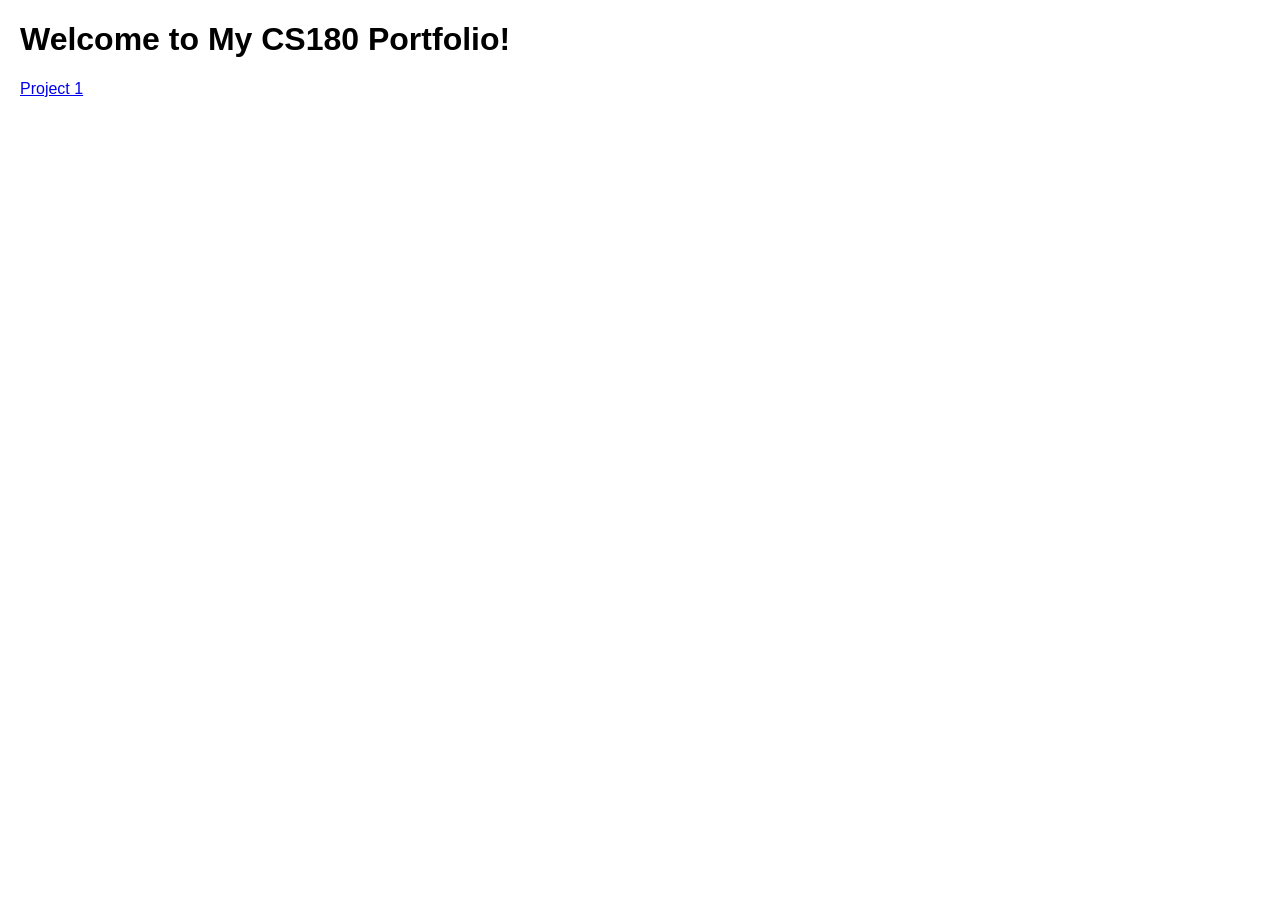
==== index.html @ 75734ddb "Create index.html" ====
<!DOCTYPE html>
<html>
<head>
    <title>My Portfolio</title>
    <style>
        body {
            font-family: Arial, sans-serif;
            margin: 20px;
        }
    </style>
</head>
<body>
    <h1>Welcome to My CS180 Portfolio!</h1>
    <a href="./1/index.html">Project 1</a>
</body>
</html>
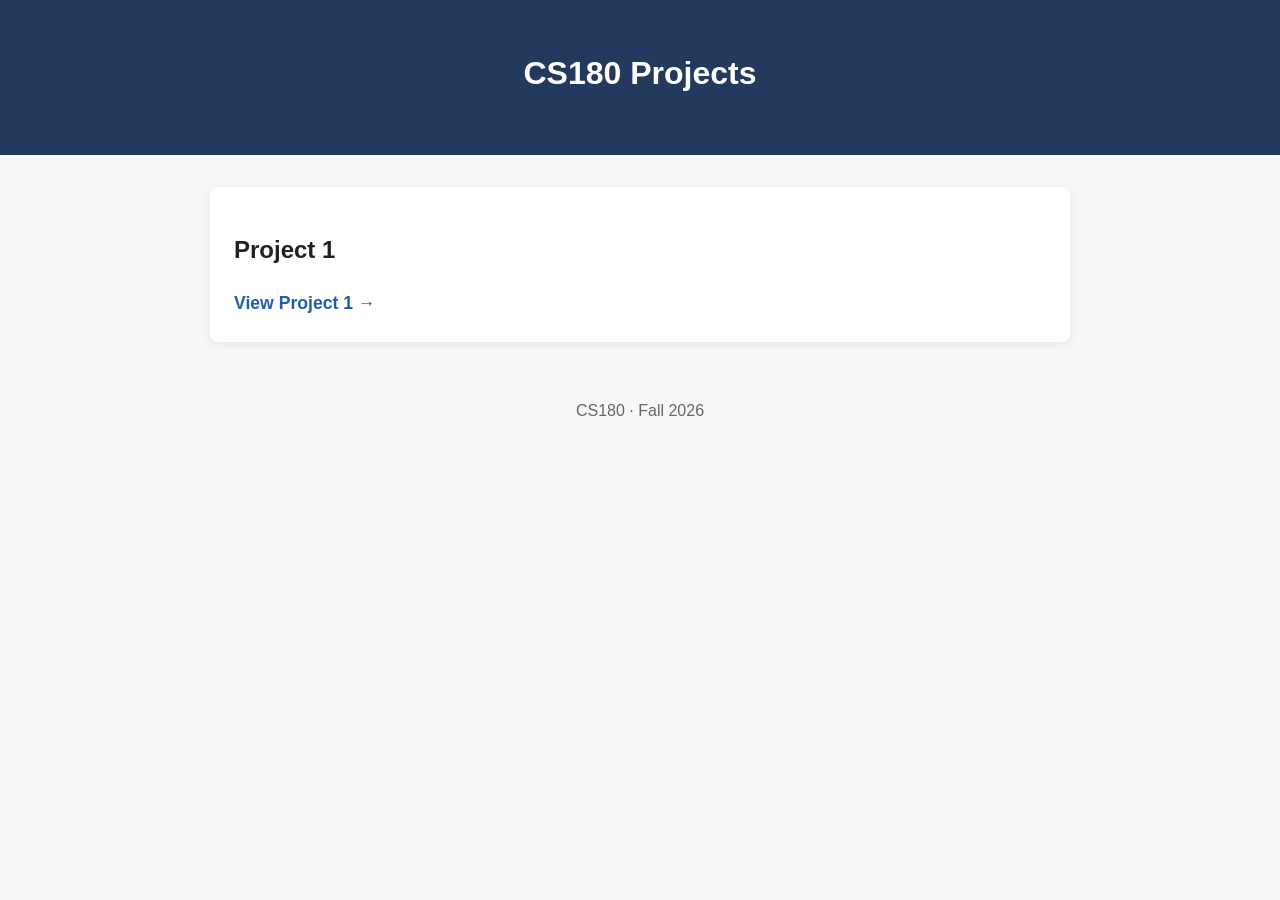
==== commit 2fad5a1f: "Update index.html" ====
--- a/index.html
+++ b/index.html
@@ -1,16 +1,29 @@
 <!DOCTYPE html>
-<html>
+<html lang="en">
 <head>
-    <title>My Portfolio</title>
-    <style>
-        body {
-            font-family: Arial, sans-serif;
-            margin: 20px;
-        }
-    </style>
+    <meta charset="UTF-8">
+    <meta name="viewport" content="width=device-width, initial-scale=1.0">
+
+    <title>CS180 Projects</title>
+    <link rel="stylesheet" href="./style.css">
 </head>
+
 <body>
-    <h1>Welcome to My CS180 Portfolio!</h1>
-    <a href="./1/index.html">Project 1</a>
+    <header>
+        <h1>CS180 Projects</h1>
+    </header>
+
+    <main>
+        <article class="card">
+            <h2>Project 1</h2>
+            <a class="project-link" href="./1/">
+                View Project 1 →
+            </a>
+        </article>
+    </main>
+
+    <footer>
+        CS180 · Fall 2026
+    </footer>
 </body>
 </html>
--- a/style.css
+++ b/style.css
@@ -0,0 +1,95 @@
+* {
+    box-sizing: border-box;
+}
+
+body {
+    margin: 0;
+    background: #f6f7f9;
+    color: #222;
+    font-family: Arial, Helvetica, sans-serif;
+    line-height: 1.6;
+}
+
+header {
+    background: #23395d;
+    color: white;
+    padding: 48px 20px;
+    text-align: center;
+}
+
+header h1 {
+    margin: 0 0 8px;
+}
+
+header p {
+    margin: 0;
+    color: #dce5f2;
+}
+
+main {
+    max-width: 900px;
+    margin: 32px auto;
+    padding: 0 20px;
+}
+
+section,
+.card {
+    background: white;
+    margin-bottom: 24px;
+    padding: 24px;
+    border-radius: 8px;
+    box-shadow: 0 2px 8px rgba(0, 0, 0, 0.08);
+}
+
+.project-link {
+    color: #1f5fa9;
+    font-size: 1.1rem;
+    font-weight: bold;
+    text-decoration: none;
+}
+
+.project-link:hover {
+    text-decoration: underline;
+}
+
+.back-link {
+    display: inline-block;
+    margin-bottom: 20px;
+    color: #1f5fa9;
+    text-decoration: none;
+}
+
+img {
+    display: block;
+    width: 100%;
+    max-width: 650px;
+    height: auto;
+    margin: 16px auto 6px;
+    border-radius: 6px;
+}
+
+.image-grid {
+    display: grid;
+    grid-template-columns: repeat(auto-fit, minmax(250px, 1fr));
+    gap: 20px;
+}
+
+.image-grid img {
+    margin: 0;
+}
+
+figure {
+    margin: 20px 0;
+}
+
+figcaption {
+    color: #666;
+    font-size: 0.9rem;
+    text-align: center;
+}
+
+footer {
+    padding: 24px;
+    color: #666;
+    text-align: center;
+}
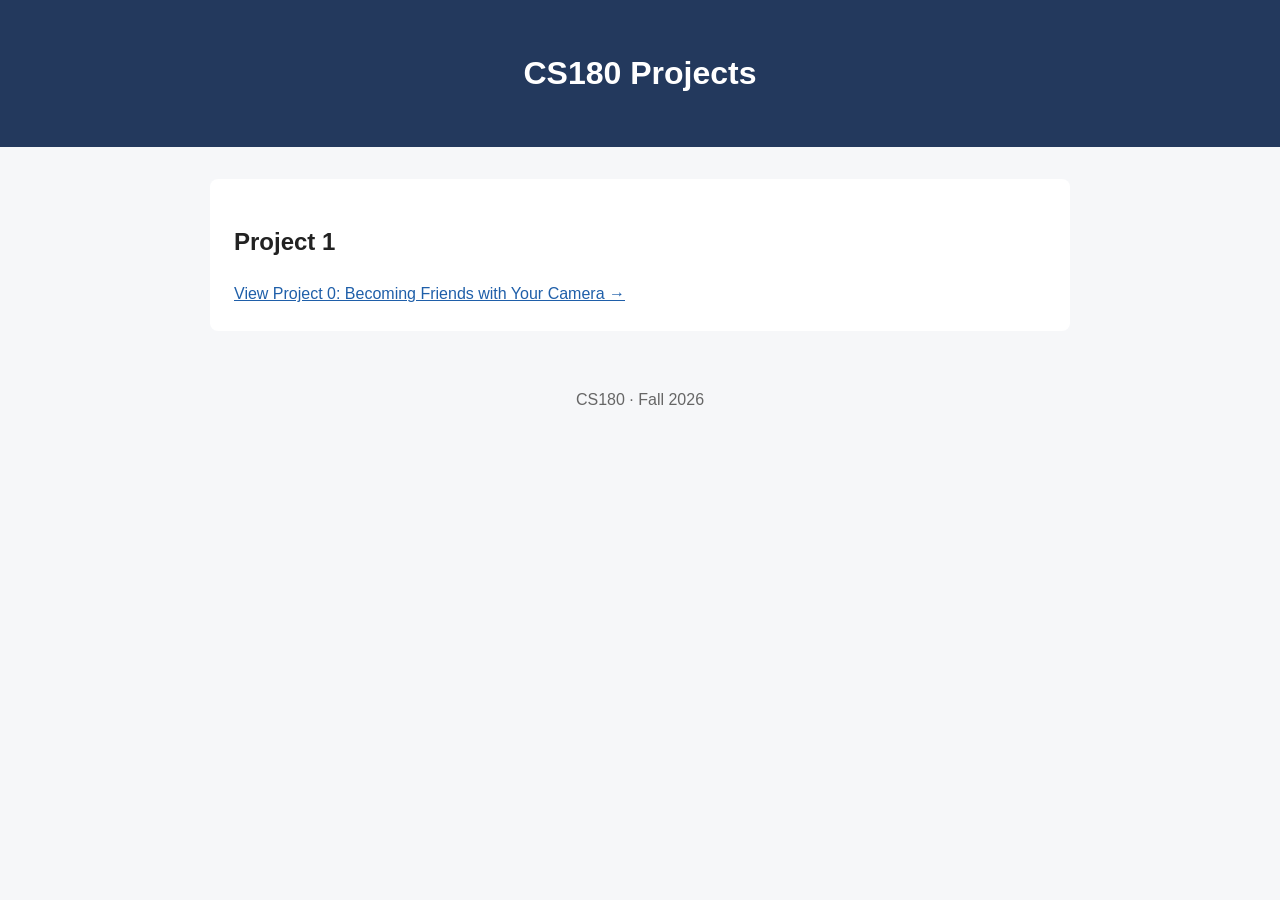
==== commit 8dab7a9c: "Update index.html" ====
--- a/index.html
+++ b/index.html
@@ -17,7 +17,7 @@
         <article class="card">
             <h2>Project 1</h2>
             <a class="project-link" href="./1/">
-                View Project 1 →
+                View Project 0: Becoming Friends with Your Camera →
             </a>
         </article>
     </main>
--- a/style.css
+++ b/style.css
@@ -11,19 +11,15 @@
 }
 
 header {
+    padding: 48px 20px;
     background: #23395d;
     color: white;
-    padding: 48px 20px;
     text-align: center;
 }
 
-header h1 {
-    margin: 0 0 8px;
-}
-
+header h1,
 header p {
     margin: 0;
-    color: #dce5f2;
 }
 
 main {
@@ -34,29 +30,24 @@
 
 section,
 .card {
-    background: white;
     margin-bottom: 24px;
     padding: 24px;
+    background: white;
     border-radius: 8px;
-    box-shadow: 0 2px 8px rgba(0, 0, 0, 0.08);
 }
 
-.project-link {
+a {
     color: #1f5fa9;
-    font-size: 1.1rem;
-    font-weight: bold;
-    text-decoration: none;
-}
-
-.project-link:hover {
-    text-decoration: underline;
 }
 
 .back-link {
     display: inline-block;
     margin-bottom: 20px;
-    color: #1f5fa9;
     text-decoration: none;
+}
+
+figure {
+    margin: 0;
 }
 
 img {
@@ -64,28 +55,22 @@
     width: 100%;
     max-width: 650px;
     height: auto;
-    margin: 16px auto 6px;
+    margin: 16px auto;
     border-radius: 6px;
 }
 
 .image-grid {
     display: grid;
-    grid-template-columns: repeat(auto-fit, minmax(250px, 1fr));
-    gap: 20px;
+    grid-template-columns: repeat(2, minmax(0, 1fr));
+    gap: 16px;
 }
 
 .image-grid img {
+    width: 100%;
+    max-width: none;
+    height: 300px;
     margin: 0;
-}
-
-figure {
-    margin: 20px 0;
-}
-
-figcaption {
-    color: #666;
-    font-size: 0.9rem;
-    text-align: center;
+    object-fit: cover;
 }
 
 footer {
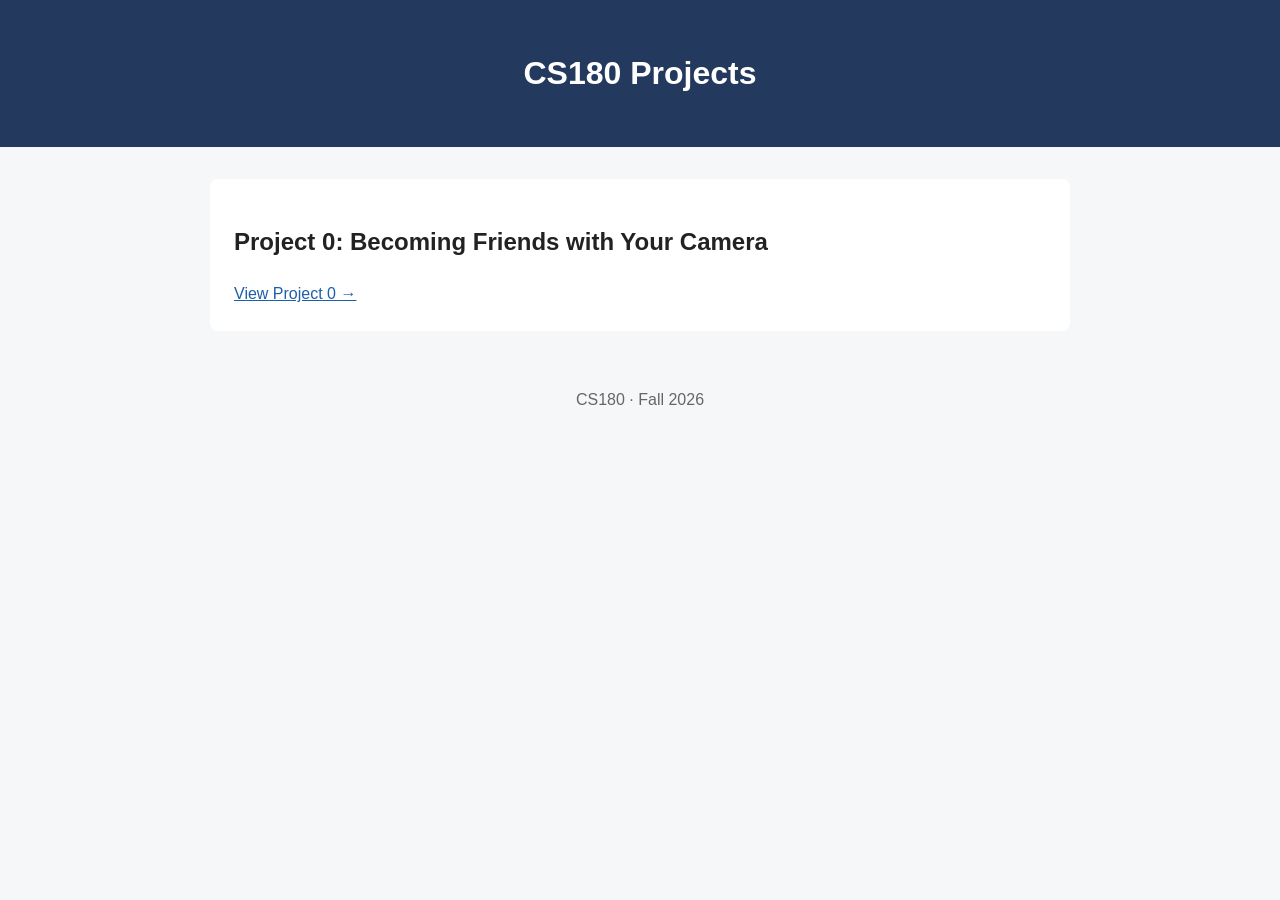
==== commit cf7041aa: "Update index.html" ====
--- a/index.html
+++ b/index.html
@@ -15,9 +15,9 @@
 
     <main>
         <article class="card">
-            <h2>Project 1</h2>
+            <h2>Project 0: Becoming Friends with Your Camera</h2>
             <a class="project-link" href="./1/">
-                View Project 0: Becoming Friends with Your Camera →
+                View Project 0 →
             </a>
         </article>
     </main>
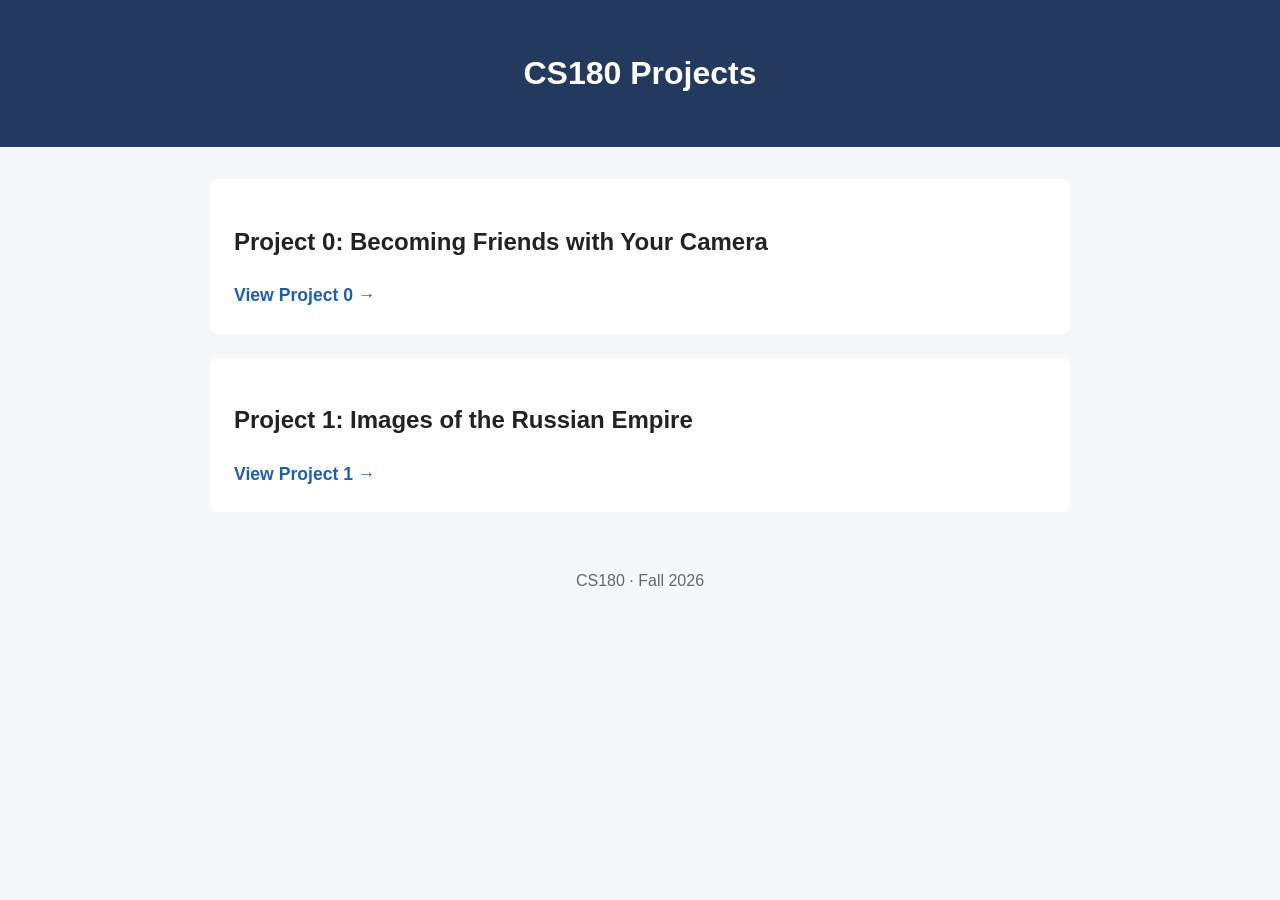
==== commit 76703a41: "Add Project 1 webpage and results" ====
--- a/index.html
+++ b/index.html
@@ -20,6 +20,13 @@
                 View Project 0 →
             </a>
         </article>
+
+        <article class="card">
+            <h2>Project 1: Images of the Russian Empire</h2>
+            <a class="project-link" href="./proj1/">
+                View Project 1 →
+            </a>
+        </article>
     </main>
 
     <footer>
--- a/style.css
+++ b/style.css
@@ -22,6 +22,10 @@
     margin: 0;
 }
 
+header p {
+    color: #dce5f2;
+}
+
 main {
     max-width: 900px;
     margin: 32px auto;
@@ -38,6 +42,12 @@
 
 a {
     color: #1f5fa9;
+}
+
+.project-link {
+    font-size: 1.1rem;
+    font-weight: bold;
+    text-decoration: none;
 }
 
 .back-link {
@@ -68,8 +78,13 @@
 .image-grid img {
     width: 100%;
     max-width: none;
+    height: auto;
+    margin: 0;
+}
+
+/* Equal sizing applies only to Part 2. */
+.architecture-grid img {
     height: 300px;
-    margin: 0;
     object-fit: cover;
 }
 
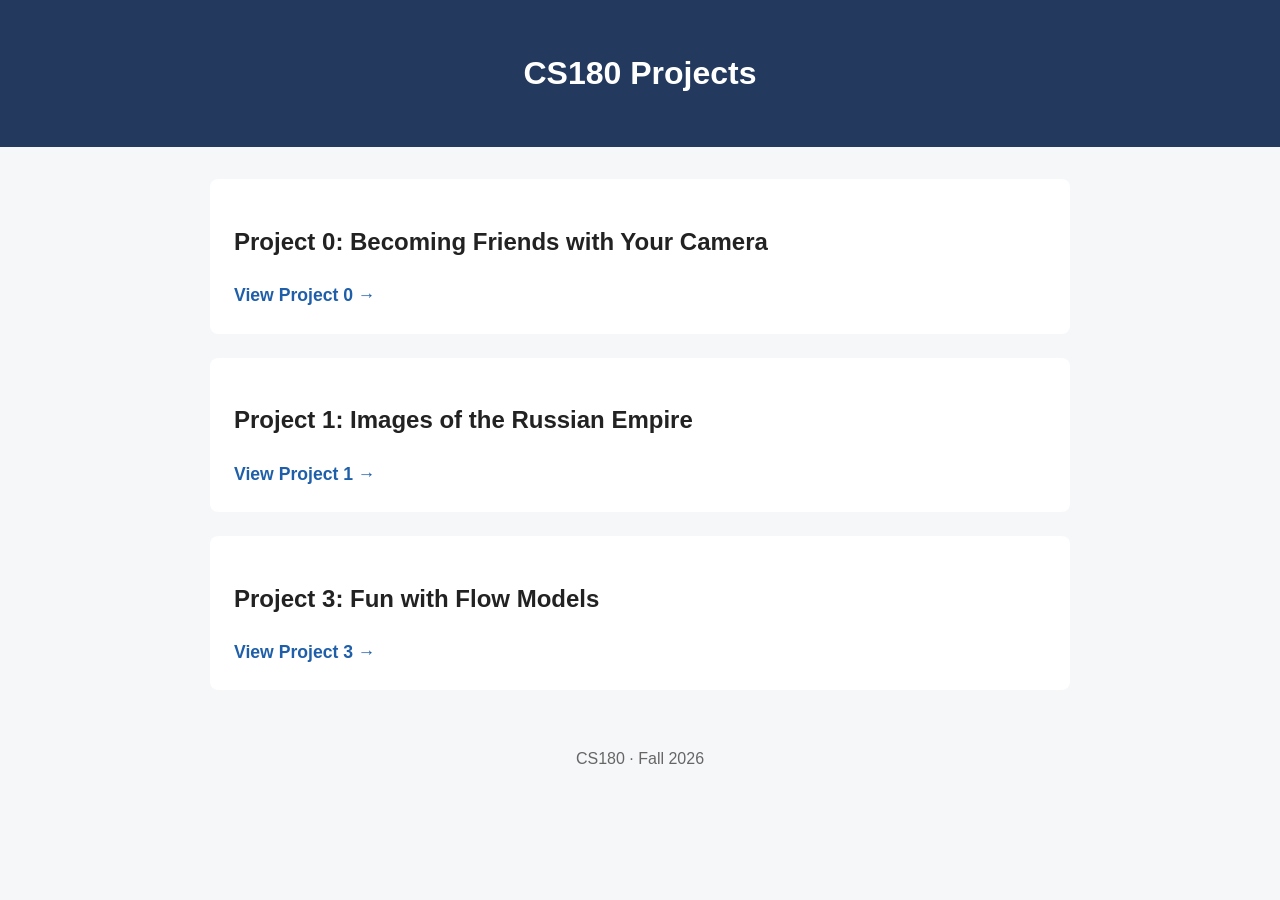
==== commit 6c9e9696: "finish proj3" ====
--- a/index.html
+++ b/index.html
@@ -27,6 +27,12 @@
                 View Project 1 →
             </a>
         </article>
+        <article class="card">
+            <h2>Project 3: Fun with Flow Models</h2>
+            <a class="project-link" href="./proj3/">
+                View Project 3 →
+            </a>
+        </article>
     </main>
 
     <footer>
